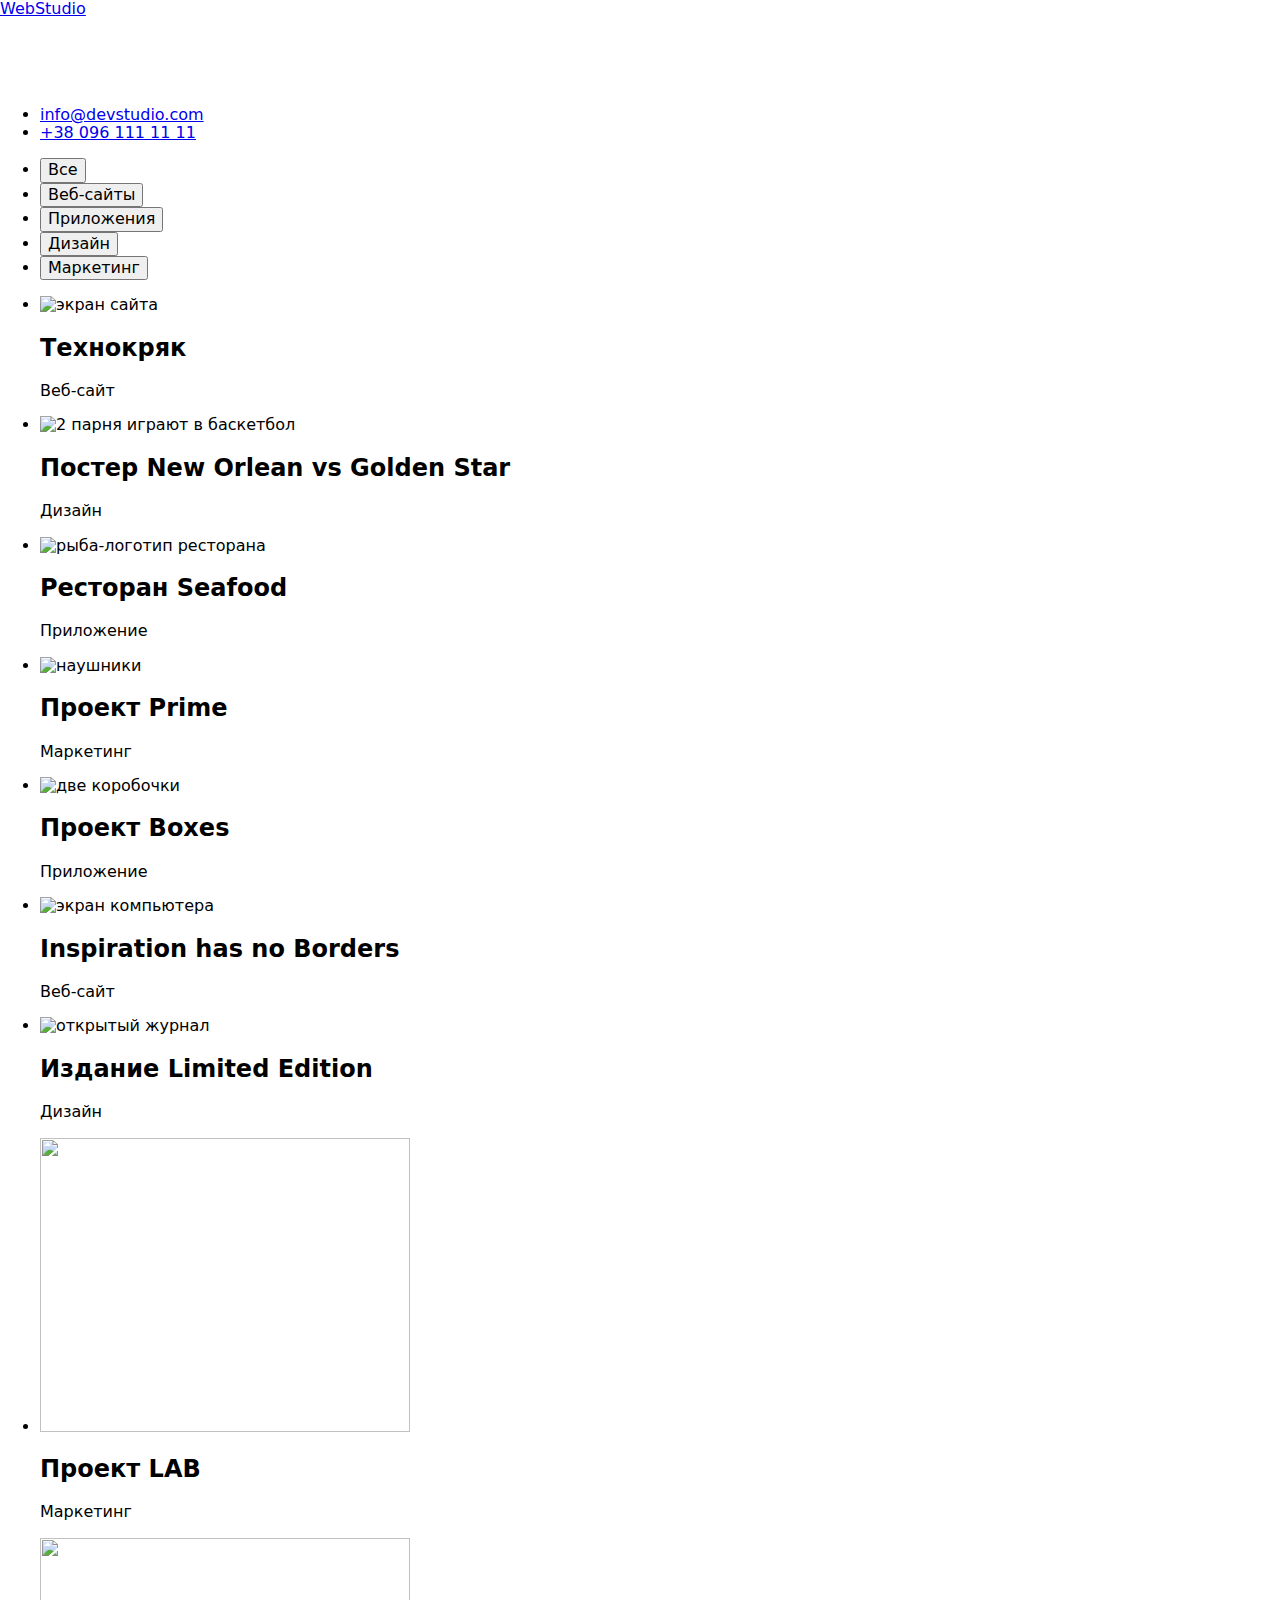
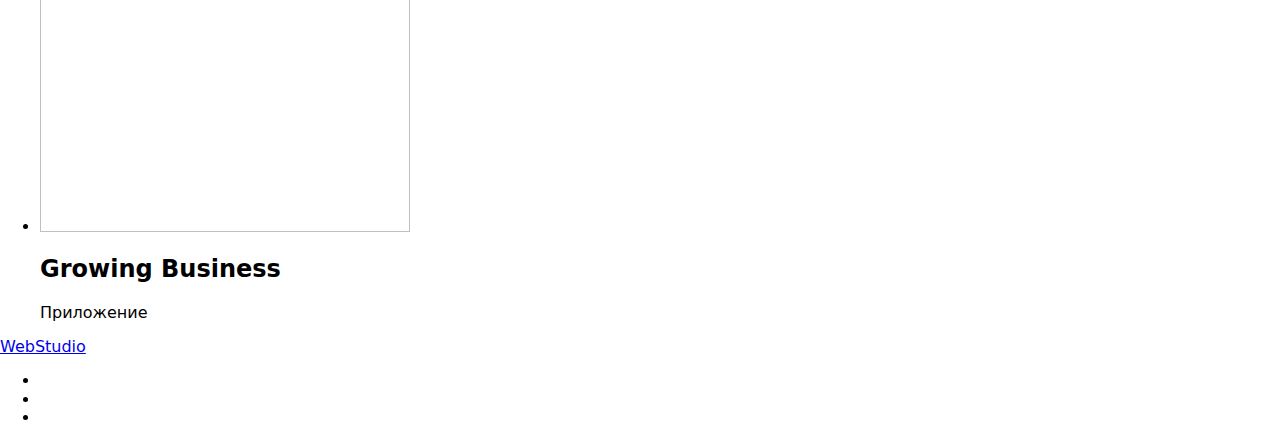
==== portfolio.html @ c6b84cac "css changes" ====
<!DOCTYPE html>
<html lang="ru">
<head>
    <meta charset="UTF-8">
    <meta http-equiv="X-UA-Compatible" content="IE=edge">
    <meta name="viewport" content="width=device-width, initial-scale=1.0">
    <title>Document</title>
    <link href="https://fonts.googleapis.com/css2?family=Raleway:wght@700&family=Roboto:wght@400;500;700;900&display=swap"
        rel="stylesheet"/>
    <link rel="stylesheet" href="./css/styles.css" />
    <link rel="stylesheet" href="https://cdnjs.cloudflare.com/ajax/libs/modern-normalize/1.1.0/modern-normalize.min.css" />
</head>
<body>
    <header>
        <!-- Навигация -->
        <nav>
            <a href="/" class="list">
                WebStudio
            </a>
            <ul class="list">
                <li><a href="">Портфолио</a></li>
                <li><a href="">Студия</a></li>
                <li><a href="">Контакты</a></li>
            </ul>
        </nav>
        <ul>
            <li><a href="mailto:info@devstudio.com">info@devstudio.com</a></li>
            <li><a href="tel:+380961111111">+38 096 111 11 11</a></li>
        </ul>
    </header>
    <main>
    <section>
        <ul>
            <li><button type="button">Все</button></li>
            <li><button type="button">Веб-сайты</button></li>
            <li><button type="button">Приложения</button></li>
            <li><button type="button">Дизайн</button></li>
            <li><button type="button">Маркетинг</button></li>
        </ul>
        <ul>
            <li><img src="./images/1.jpeg" alt="экран сайта" width="370" height="294">
                <h2>Технокряк</h2>
                <p>Веб-сайт</p>
            </li>
            <li><img src="./images/2.jpeg" alt="2 парня играют в баскетбол" width="370" height="294">
                <h2>Постер New Orlean vs Golden Star</h2>
                <p>Дизайн</p>
            </li>
            <li><img src="./images/3.jpeg" alt="рыба-логотип ресторана" width="370" height="294">
                <h2>Ресторан Seafood</h2>
                <p>Приложение</p>
            </li>
            <li><img src="./images/4.jpeg" alt="наушники" width="370" height="294">
                <h2>Проект Prime</h2>
                <p>Маркетинг</p>
            </li>
            <li><img src="./images/5.jpeg" alt="две коробочки" width="370" height="294">
                <h2>Проект Boxes</h2>
                <p>Приложение</p>
            </li>
            <li><img src="./images/6.jpeg" alt="экран компьютера" width="370" height="294">
                <h2>Inspiration has no Borders</h2>
                <p>Веб-сайт</p>
            </li>
            <li><img src="./images/7.jpeg" alt="открытый журнал" width="370" height="294">
                <h2>Издание Limited Edition</h2>
                <p>Дизайн</p>
            </li>
            <li><img src="./images/8.jpeg" alt="" width="370" height="294">
                <h2>Проект LAB</h2>
                <p>Маркетинг</p>
            </li>
            <li><img src="./images/9.jpeg" alt="" width="370" height="294">
                <h2>Growing Business</h2>
                <p>Приложение</p>
            </li>
        </ul>
    </section>
    </main>
    <!-- Подвал -->
    <footer>
        <a href="/">
            WebStudio
        </a>
        <!-- Секция подвала, контакты -->
        <address>
            <ul>
                <li><a href="" target="_blank">г. Киев, пр-т Леси Украинки, 26</a></li>
                <li><a href="mailto:info@example.com">info@example.com</a></li>
                <li><a href="tel:+380991111111">+38 099 111 11 11</a></li>
            </ul>
        </address>
    </footer>
    
</body>
</html>
---- css/styles.css ----
:root {
  --main-title-color: #ffffff;
  --second-title-color: #212121;
  --main-text-color: #757575;
  --header-text-color: rgba(255, 255, 255, 0.6);
  --accent-color: #2196f3;
  --banner-color: #2f303a;
  --our-team-background-color: #f5f4fa;
}
body {
  font-family: "Roboto", sans-serif;
}

a:visited {
  color: var(--main-title-color);
}

.list {
  list-style: none;
  padding: 0;
}

.link {
  text-decoration: none;
}

/* ----------------header---------------- */
.footert {
  background-color: ;
}

.header {
  display: flex;
  justify-content: space-around;
  background-color: #ffffff;
}

.header-navigation {
  display: flex;
  align-items: center;
}

.header-logo {
  font-family: "Raleway";
  font-weight: bold;
  letter-spacing: 0.03em;
  font-size: 26px;
  line-height: 1.19;
  margin-right: 93px;
}

.colortext {
  color: #212121;
}

.web-text {
  color: var(--accent-color);
}

.header-list {
  display: flex;
}

.header-item {
  margin-right: 50px;
}

.header-link {
  font-weight: 500;
  font-size: 14px;
  line-height: 1.14;
  letter-spacing: 0.02em;
  color: var(--second-title-color);
}

.header-link:hover {
  color: var(--accent-color);
}

.header-mailto {
  font-weight: 500;
  font-size: 14px;
  line-height: 1.14;
  letter-spacing: 0.02em;
  margin-right: 50px;
  color: var(--second-title-color);
}

.header-mailto:hover,
.header-mailto:focus {
  color: var(--accent-color);
}

.header-contacts {
  display: flex;
}

.header-tel {
  font-weight: 500;
  font-size: 14px;
  line-height: 1.14;
  letter-spacing: 0.02em;
  color: var(--main-text-color);
}

.header-tel:hover {
  color: var(--accent-color);
}

/* ----------------section with banner---------------- */

.main-banner {
  display: flex;
  flex-direction: column;
  justify-content: center;
  align-items: center;
  width: 100%;
  height: 600px;
  left: 0px;
  top: 80px;
  background-color: var(--banner-color);
}

.main-text {
  font-weight: 900;
  font-size: 44px;
  line-height: 1.36;
  text-align: center;
  letter-spacing: 0.06em;
  text-transform: uppercase;
  width: 696px;
  height: 120px;
  color: #ffffff;
}

.main-button {
  font-family: inherit;
  font-weight: bold;
  font-size: 16px;
  line-height: 1.87;
  letter-spacing: 0.06em;
  color: #ffffff;
  width: 200px;
  height: 50px;
  background-color: var(--accent-color);
}

/* ----------------DESCRIPTION---------------- */

.description-wrapper {
  text-align: center;
  margin-top: 94px;
}

.description {
  display: inline;
}

.description > li {
  width: 270px;
  display: inline-block;
  margin-right: 30px;
  text-align: left;
}

.description h3 {
  height: 16px;
  font-weight: bold;
  font-size: 14px;
  line-height: 1.14;
  letter-spacing: 0.03em;
  text-transform: uppercase;
  color: var(--second-title-color);
  margin-bottom: 10px;
}

.description p {
  width: 270px;
  height: 75px;
  font-size: 14px;
  line-height: 1.71;
  letter-spacing: 0.03em;
  color: var(--main-text-color);
  padding: 0;
}
/* ----------------what-we-do---------------- */

.what-we-do {
  margin: 94px 0;
  text-align: center;
}

.what-we-do-title {
  font-weight: bold;
  font-size: 36px;
  line-height: 1.16;
  text-align: center;
  letter-spacing: 0.03em;
  color: var(--second-title-color);
  margin-bottom: 50px;
}

.what-we-do ul > li {
  width: 370px;
  display: inline-block;
  margin-right: 30px;
}

.gallery {
  display: inline;
}

/* ----------------OUR-TEAM---------------- */

.our-team {
  height: 648px;
  background-color: var(--our-team-background-color);
}

.our-team > h2 {
  text-align: center;
  padding: 94px 0 50px 0;
  margin: 0;
}

.our-team > ul {
  display: flex;
  justify-content: center;
  margin: 0;
}

.our-team > ul > li {
  margin-right: 30px;
  height: 368px;
  width: 270px;
  text-align: center;
  background-color: var(--main-title-color);
  box-shadow: 0px 1px 3px rgba(0, 0, 0, 0.12), 0px 1px 1px rgba(0, 0, 0, 0.14),
    0px 2px 1px rgba(0, 0, 0, 0.2);
  border-radius: 0px 0px 4px 4px;
}

.our-team > ul > li > h3 {
  margin: 30px 0 10px 0;
}

.our-team > ul > li > p {
  margin: 0;
  font-size: 16px;
  line-height: 19px;
  text-align: center;
  letter-spacing: 0.03em;
  color: var(--main-text-color);
}

/* ----------------footer---------------- */

.footer {
  background-color: var(--banner-color);
  padding: 60px 0 60px 215px;
}

.logo-footer {
  font-weight: bold;
  font-size: 26px;
  line-height: 1.19;
  letter-spacing: 0.03em;
  height: 80px;
  color: var(--accent-color);
}

.web-text-footer {
  color: var(--accent-color);
}

.colortext-footer {
  color: var(--main-title-color);
}

address a {
  font-style: normal;
  color: rgba(255, 255, 255, 0.6);
}

.address-line {
  color: var(--main-title-color);
}
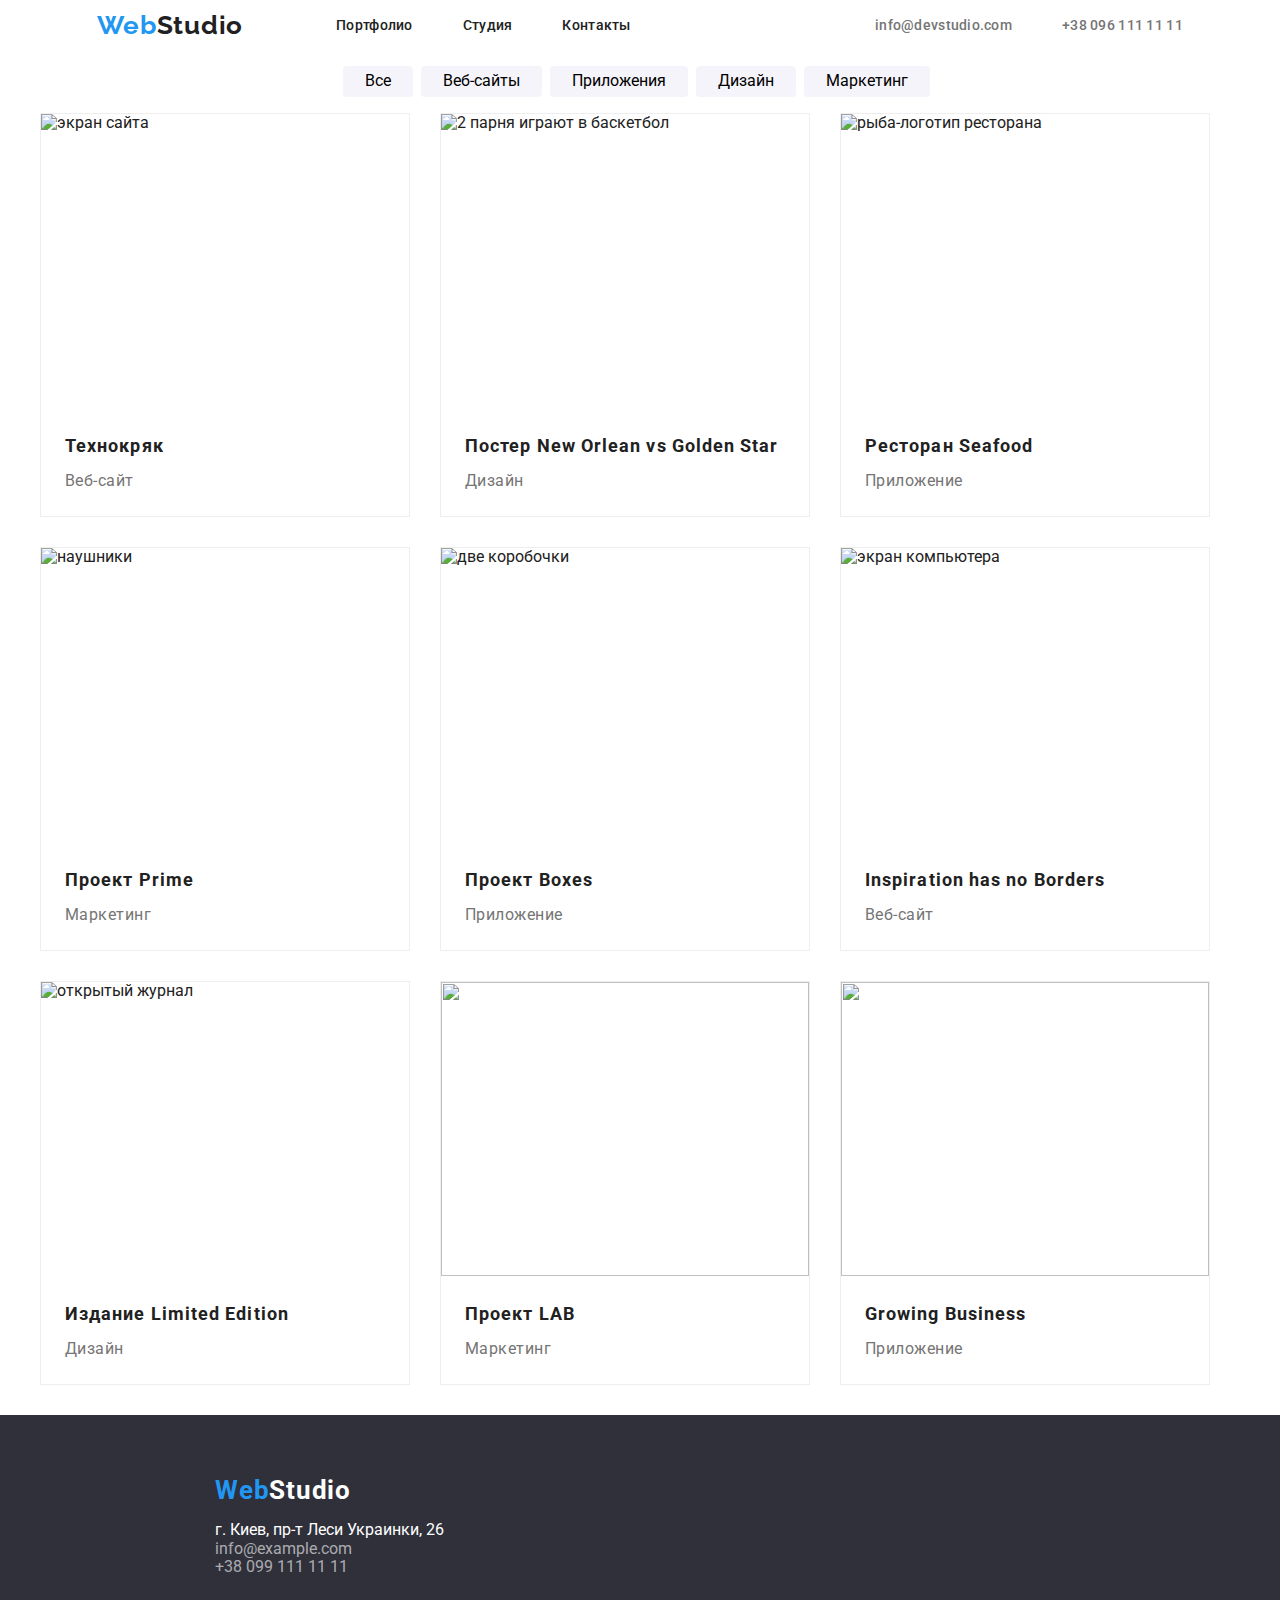
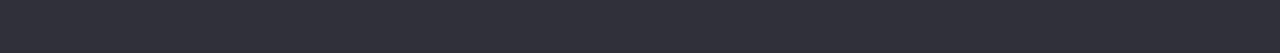
==== commit a0a71075: "changes" ====
--- a/portfolio.html
+++ b/portfolio.html
@@ -5,39 +5,39 @@
     <meta http-equiv="X-UA-Compatible" content="IE=edge">
     <meta name="viewport" content="width=device-width, initial-scale=1.0">
     <title>Document</title>
+    <link rel="stylesheet" href="https://cdnjs.cloudflare.com/ajax/libs/modern-normalize/1.1.0/modern-normalize.min.css" />
     <link href="https://fonts.googleapis.com/css2?family=Raleway:wght@700&family=Roboto:wght@400;500;700;900&display=swap"
         rel="stylesheet"/>
     <link rel="stylesheet" href="./css/styles.css" />
-    <link rel="stylesheet" href="https://cdnjs.cloudflare.com/ajax/libs/modern-normalize/1.1.0/modern-normalize.min.css" />
+    
 </head>
 <body>
-    <header>
-        <!-- Навигация -->
-        <nav>
-            <a href="/" class="list">
-                WebStudio
+    <header class="header">
+        <nav class="header-navigation">
+            <a href="/" class="link header-logo">
+                <span class="web-text">Web</span><span class="colortext">Studio</span>
             </a>
-            <ul class="list">
-                <li><a href="">Портфолио</a></li>
-                <li><a href="">Студия</a></li>
-                <li><a href="">Контакты</a></li>
+            <ul class="list header-list">
+                <li class="header-item"><a class="link header-link" href="#">Портфолио</a></li>
+                <li class="header-item"><a class="link header-link" href="#">Студия</a></li>
+                <li class="header-item"><a class="link header-link" href="#">Контакты</a></li>
             </ul>
         </nav>
-        <ul>
-            <li><a href="mailto:info@devstudio.com">info@devstudio.com</a></li>
-            <li><a href="tel:+380961111111">+38 096 111 11 11</a></li>
+        <ul class="list header-contacts">
+            <li><a class="link header-mailto" href="mailto:info@devstudio.com">info@devstudio.com</a></li>
+            <li><a class="link header-tel" href="tel:+380961111111">+38 096 111 11 11</a></li>
         </ul>
     </header>
     <main>
     <section>
-        <ul>
+        <ul class="list filters">
             <li><button type="button">Все</button></li>
             <li><button type="button">Веб-сайты</button></li>
             <li><button type="button">Приложения</button></li>
             <li><button type="button">Дизайн</button></li>
             <li><button type="button">Маркетинг</button></li>
         </ul>
-        <ul>
+        <ul class="list portfolio-img" >
             <li><img src="./images/1.jpeg" alt="экран сайта" width="370" height="294">
                 <h2>Технокряк</h2>
                 <p>Веб-сайт</p>
@@ -78,19 +78,18 @@
     </section>
     </main>
     <!-- Подвал -->
-    <footer>
-        <a href="/">
-            WebStudio
+    <footer class="footer">
+        <a class="link logo-footer" href="/">
+            <span class="web-text-footer">Web</span><span class="colortext-footer">Studio</span>
         </a>
         <!-- Секция подвала, контакты -->
         <address>
-            <ul>
-                <li><a href="" target="_blank">г. Киев, пр-т Леси Украинки, 26</a></li>
-                <li><a href="mailto:info@example.com">info@example.com</a></li>
-                <li><a href="tel:+380991111111">+38 099 111 11 11</a></li>
+            <ul class="list">
+                <li><a class="link address-line" href="" target="_blank">г. Киев, пр-т Леси Украинки, 26</a></li>
+                <li><a class="link" href="mailto:info@example.com">info@example.com</a></li>
+                <li><a class="link" href="tel:+380991111111">+38 099 111 11 11</a></li>
             </ul>
         </address>
     </footer>
-    
 </body>
 </html>--- a/css/styles.css
+++ b/css/styles.css
@@ -8,11 +8,17 @@
   --our-team-background-color: #f5f4fa;
 }
 body {
-  font-family: "Roboto", sans-serif;
+  font-family: Roboto, sans-serif;
+  color: var(--second-title-color);
+}
+
+a {
+  text-decoration: none;
+  color: var(--second-title-color);
 }
 
 a:visited {
-  color: var(--main-title-color);
+  color: var(--second-title-color);
 }
 
 .list {
@@ -25,8 +31,8 @@
 }
 
 /* ----------------header---------------- */
-.footert {
-  background-color: ;
+.footer {
+  background-color: var(--banner-color);
 }
 
 .header {
@@ -70,7 +76,6 @@
   font-size: 14px;
   line-height: 1.14;
   letter-spacing: 0.02em;
-  color: var(--second-title-color);
 }
 
 .header-link:hover {
@@ -83,7 +88,7 @@
   line-height: 1.14;
   letter-spacing: 0.02em;
   margin-right: 50px;
-  color: var(--second-title-color);
+  color: var(--main-text-color);
 }
 
 .header-mailto:hover,
@@ -93,6 +98,7 @@
 
 .header-contacts {
   display: flex;
+  align-items: center;
 }
 
 .header-tel {
@@ -103,7 +109,8 @@
   color: var(--main-text-color);
 }
 
-.header-tel:hover {
+.header-tel:hover,
+.header-tel:focus {
   color: var(--accent-color);
 }
 
@@ -170,7 +177,6 @@
   line-height: 1.14;
   letter-spacing: 0.03em;
   text-transform: uppercase;
-  color: var(--second-title-color);
   margin-bottom: 10px;
 }
 
@@ -196,7 +202,6 @@
   line-height: 1.16;
   text-align: center;
   letter-spacing: 0.03em;
-  color: var(--second-title-color);
   margin-bottom: 50px;
 }
 
@@ -285,3 +290,72 @@
 .address-line {
   color: var(--main-title-color);
 }
+
+a.address-line:visited {
+  color: var(--main-title-color);
+}
+
+/* ----------------PORTFOLIO---------------- */
+
+.filters {
+  display: flex;
+  justify-content: center;
+}
+
+.filters button {
+  border: none;
+  margin-right: 8px;
+  background: var(--our-team-background-color);
+  border-radius: 4px;
+  padding: 6px 22px;
+  transition: 0.4s;
+}
+
+.filters button:hover,
+.filters button:focus {
+  background-color: var(--accent-color);
+  color: var(--main-title-color);
+  cursor: pointer;
+}
+
+/* ----------------PORTFOLIO-IMG---------------- */
+
+.portfolio-img {
+  background-color: var(--main-title-color);
+  display: flex;
+  flex-wrap: wrap;
+  justify-content: center;
+  width: 1200px;
+  margin: 0 auto;
+  background: var(--main-title-color);
+}
+
+.portfolio-img > li {
+  border: 1px solid #eeeeee;
+  margin-right: 30px;
+  margin-bottom: 30px;
+  width: 370px;
+}
+
+.portfolio-img img {
+  width: 100%;
+  display: block;
+}
+
+.portfolio-img h2 {
+  /* font-family: Roboto; */
+  font-weight: bold;
+  font-size: 18px;
+  line-height: 2;
+  letter-spacing: 0.06em;
+  margin: 20px 24px 2px 24px;
+}
+.portfolio-img p {
+  font-size: 16px;
+  line-height: 1.87;
+  letter-spacing: 0.03em;
+  color: var(--main-text-color);
+  width: 322px;
+  margin: 2px 24px 20px 24px;
+  padding: 0;
+}
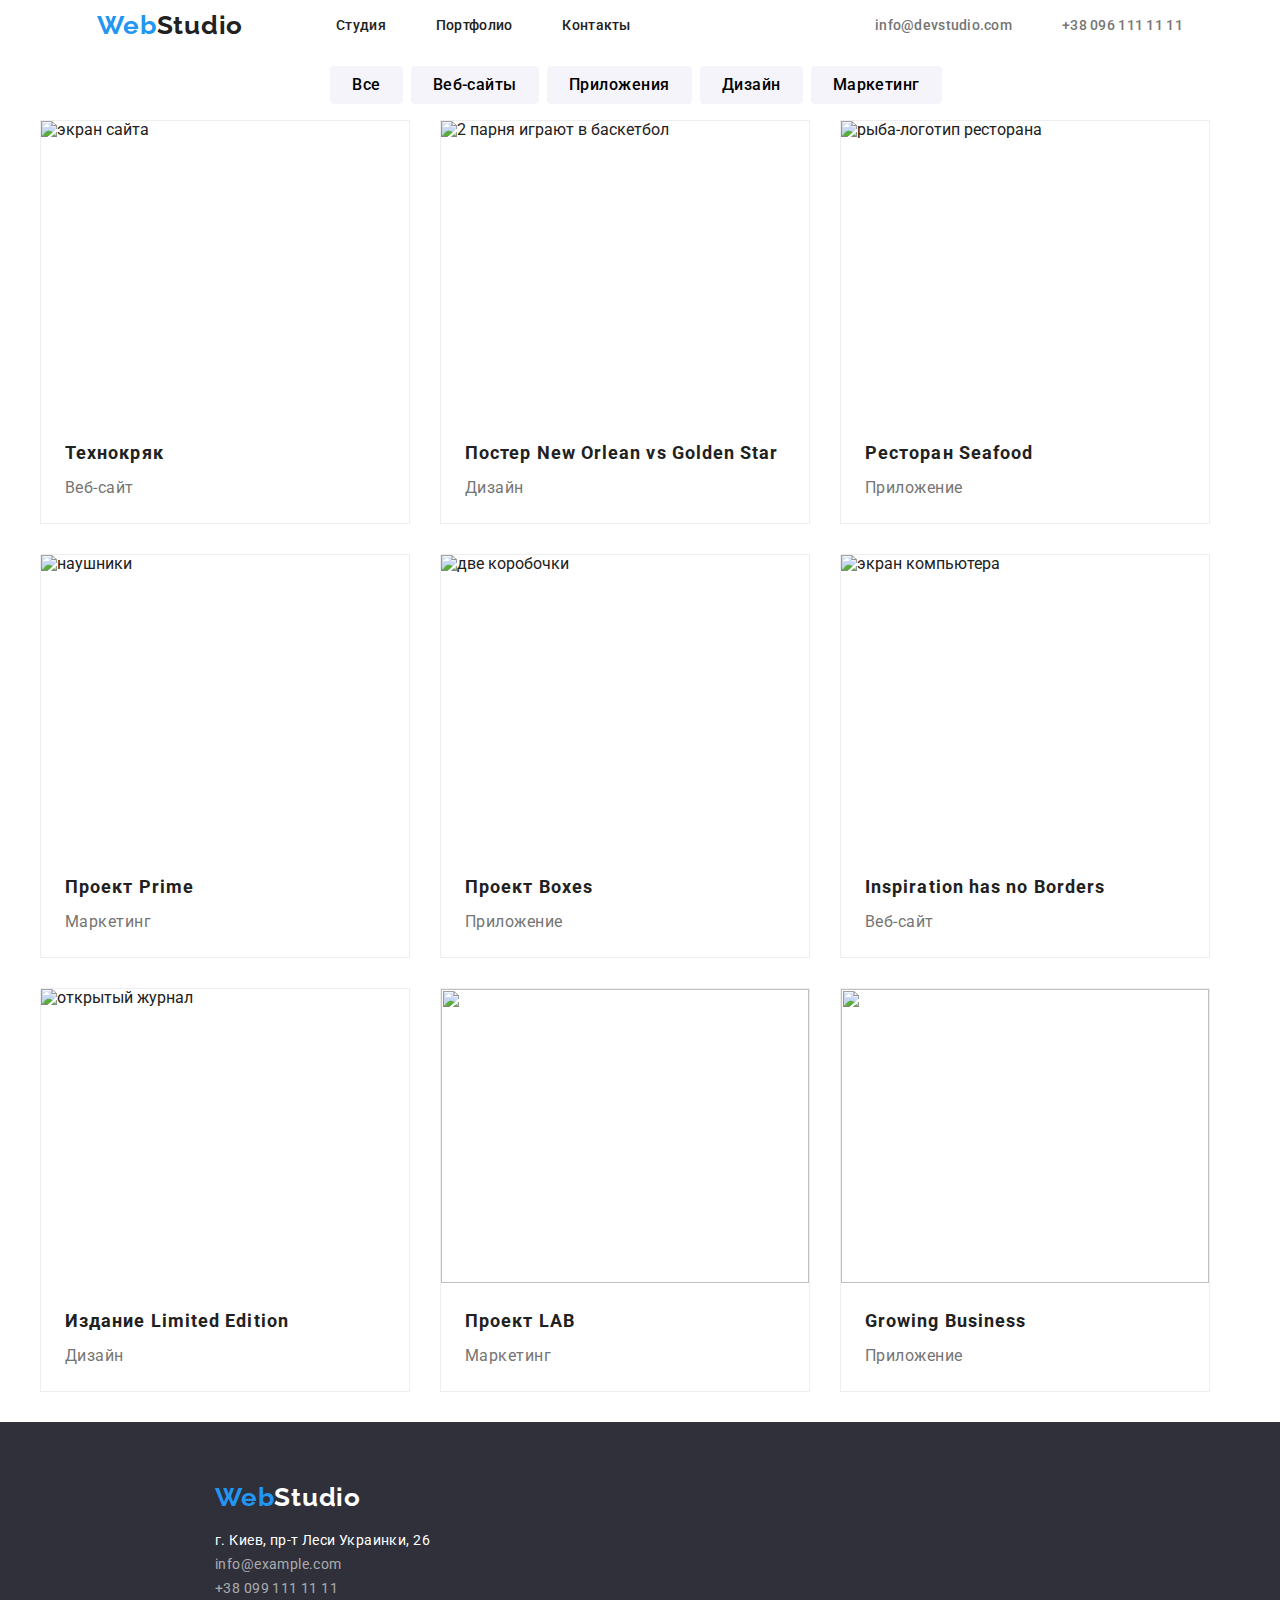
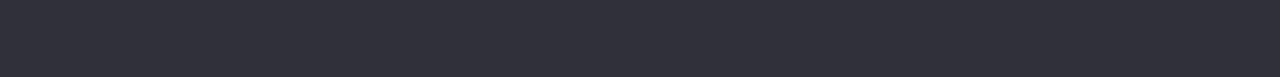
==== commit e52bf055: "changes" ====
--- a/portfolio.html
+++ b/portfolio.html
@@ -5,21 +5,20 @@
     <meta http-equiv="X-UA-Compatible" content="IE=edge">
     <meta name="viewport" content="width=device-width, initial-scale=1.0">
     <title>Document</title>
-    <link rel="stylesheet" href="https://cdnjs.cloudflare.com/ajax/libs/modern-normalize/1.1.0/modern-normalize.min.css" />
     <link href="https://fonts.googleapis.com/css2?family=Raleway:wght@700&family=Roboto:wght@400;500;700;900&display=swap"
         rel="stylesheet"/>
+    <link rel="stylesheet" href="https://cdnjs.cloudflare.com/ajax/libs/modern-normalize/1.1.0/modern-normalize.min.css" />
     <link rel="stylesheet" href="./css/styles.css" />
-    
 </head>
 <body>
     <header class="header">
         <nav class="header-navigation">
-            <a href="/" class="link header-logo">
+            <a href="./index.html" class="link header-logo">
                 <span class="web-text">Web</span><span class="colortext">Studio</span>
             </a>
             <ul class="list header-list">
-                <li class="header-item"><a class="link header-link" href="#">Портфолио</a></li>
-                <li class="header-item"><a class="link header-link" href="#">Студия</a></li>
+                <li class="header-item"><a class="link header-link" href="./index.html">Студия</a></li>
+                <li class="header-item"><a class="link header-link" href="./portfolio.html">Портфолио</a></li>
                 <li class="header-item"><a class="link header-link" href="#">Контакты</a></li>
             </ul>
         </nav>
@@ -86,8 +85,8 @@
         <address>
             <ul class="list">
                 <li><a class="link address-line" href="" target="_blank">г. Киев, пр-т Леси Украинки, 26</a></li>
-                <li><a class="link" href="mailto:info@example.com">info@example.com</a></li>
-                <li><a class="link" href="tel:+380991111111">+38 099 111 11 11</a></li>
+                <li><a class="link address-mail" href="mailto:info@example.com">info@example.com</a></li>
+                <li><a class="link address-tel" href="tel:+380991111111">+38 099 111 11 11</a></li>
             </ul>
         </address>
     </footer>
--- a/css/styles.css
+++ b/css/styles.css
@@ -31,9 +31,6 @@
 }
 
 /* ----------------header---------------- */
-.footer {
-  background-color: var(--banner-color);
-}
 
 .header {
   display: flex;
@@ -219,13 +216,17 @@
 
 .our-team {
   height: 648px;
+  padding: 94px 0;
   background-color: var(--our-team-background-color);
 }
 
 .our-team > h2 {
-  text-align: center;
-  padding: 94px 0 50px 0;
-  margin: 0;
+  font-weight: bold;
+  text-align: center;
+  font-size: 36px;
+  line-height: 1.16;
+  letter-spacing: 0.03em;
+  margin: 0 auto 50px auto;
 }
 
 .our-team > ul {
@@ -247,12 +248,17 @@
 
 .our-team > ul > li > h3 {
   margin: 30px 0 10px 0;
+  font-weight: 500;
+  font-size: 16px;
+  line-height: 1.18;
+  text-align: center;
+  letter-spacing: 0.03em;
 }
 
 .our-team > ul > li > p {
   margin: 0;
   font-size: 16px;
-  line-height: 19px;
+  line-height: 1.18;
   text-align: center;
   letter-spacing: 0.03em;
   color: var(--main-text-color);
@@ -266,6 +272,7 @@
 }
 
 .logo-footer {
+  font-family: "Raleway";
   font-weight: bold;
   font-size: 26px;
   line-height: 1.19;
@@ -289,12 +296,22 @@
 
 .address-line {
   color: var(--main-title-color);
+  font-size: 14px;
+  line-height: 1.71;
+  letter-spacing: 0.03em;
 }
 
 a.address-line:visited {
   color: var(--main-title-color);
 }
 
+.address-mail,
+.address-tel {
+  font-size: 14px;
+  line-height: 1.71;
+  letter-spacing: 0.03em;
+}
+
 /* ----------------PORTFOLIO---------------- */
 
 .filters {
@@ -303,12 +320,18 @@
 }
 
 .filters button {
+  font-family: inherit;
+  font-weight: 500;
+  font-size: 16px;
   border: none;
   margin-right: 8px;
   background: var(--our-team-background-color);
   border-radius: 4px;
   padding: 6px 22px;
   transition: 0.4s;
+  line-height: 1.62;
+  text-align: center;
+  letter-spacing: 0.03em;
 }
 
 .filters button:hover,
